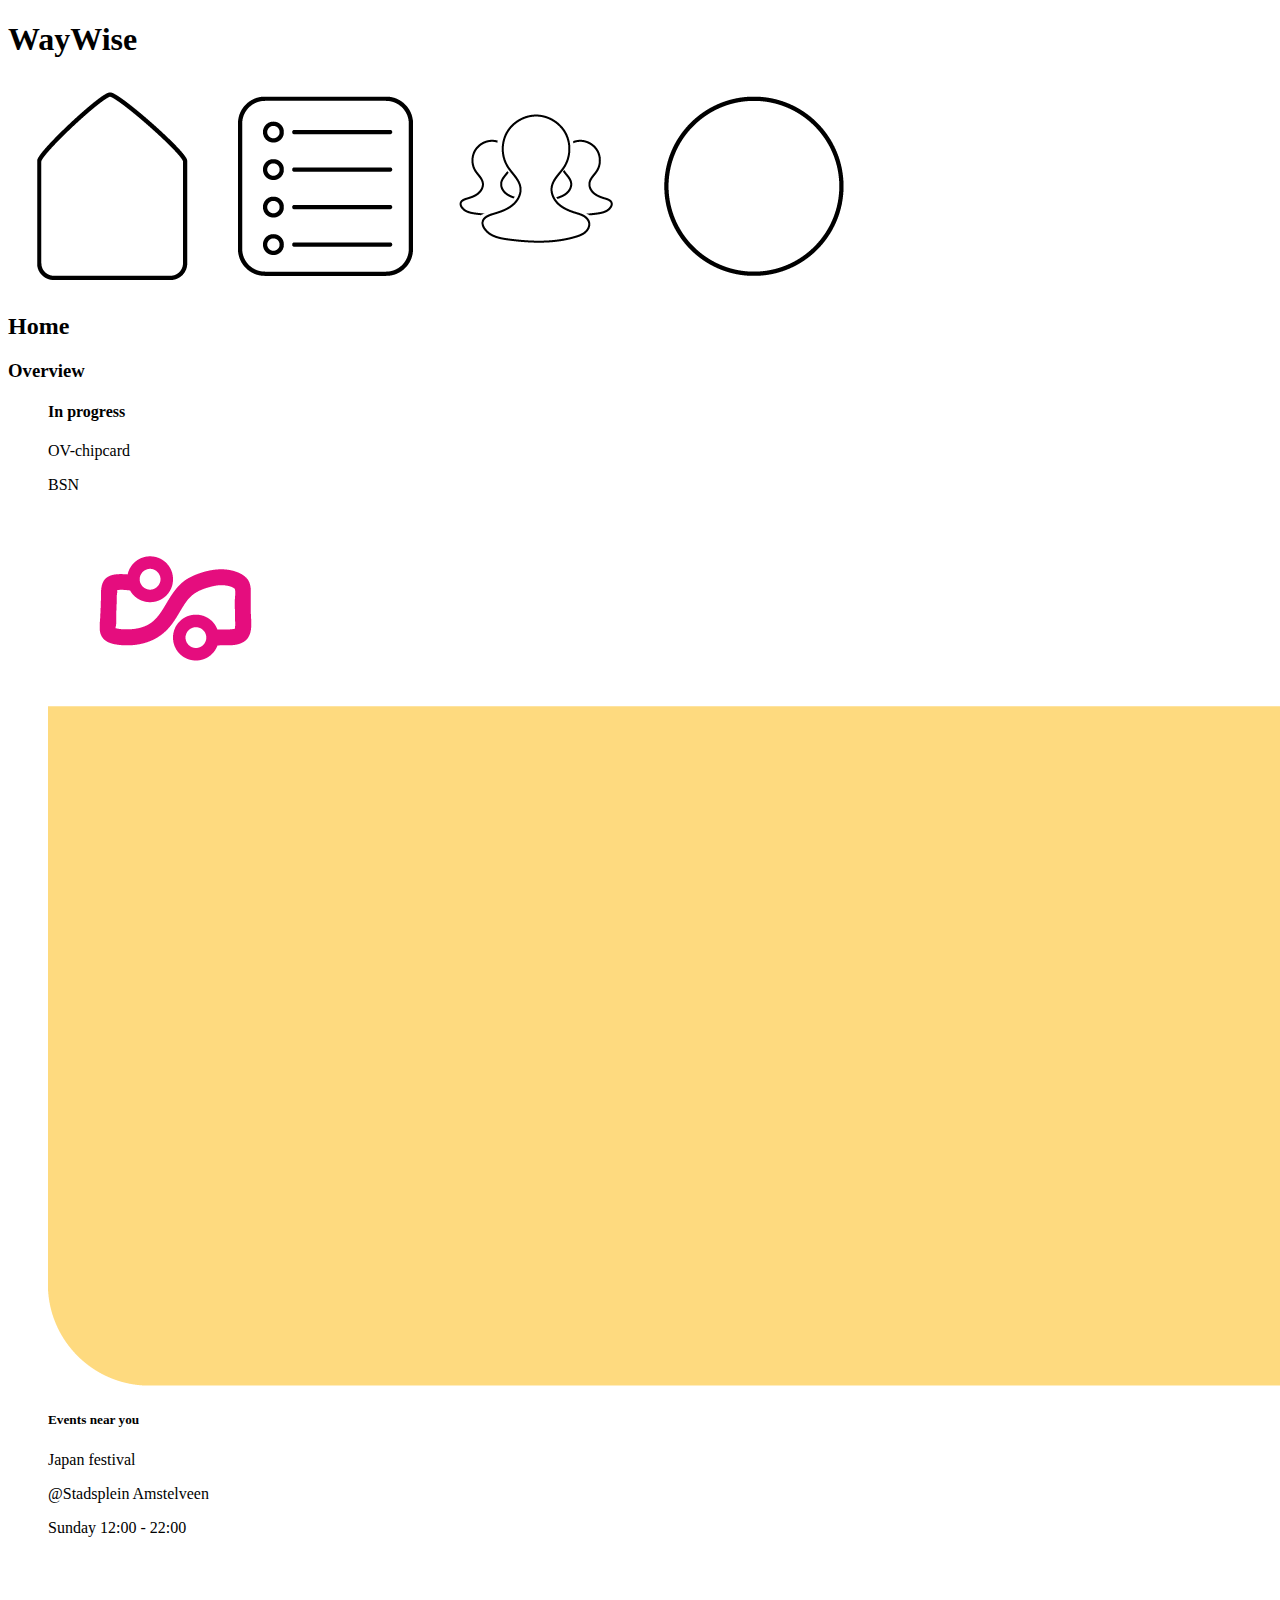
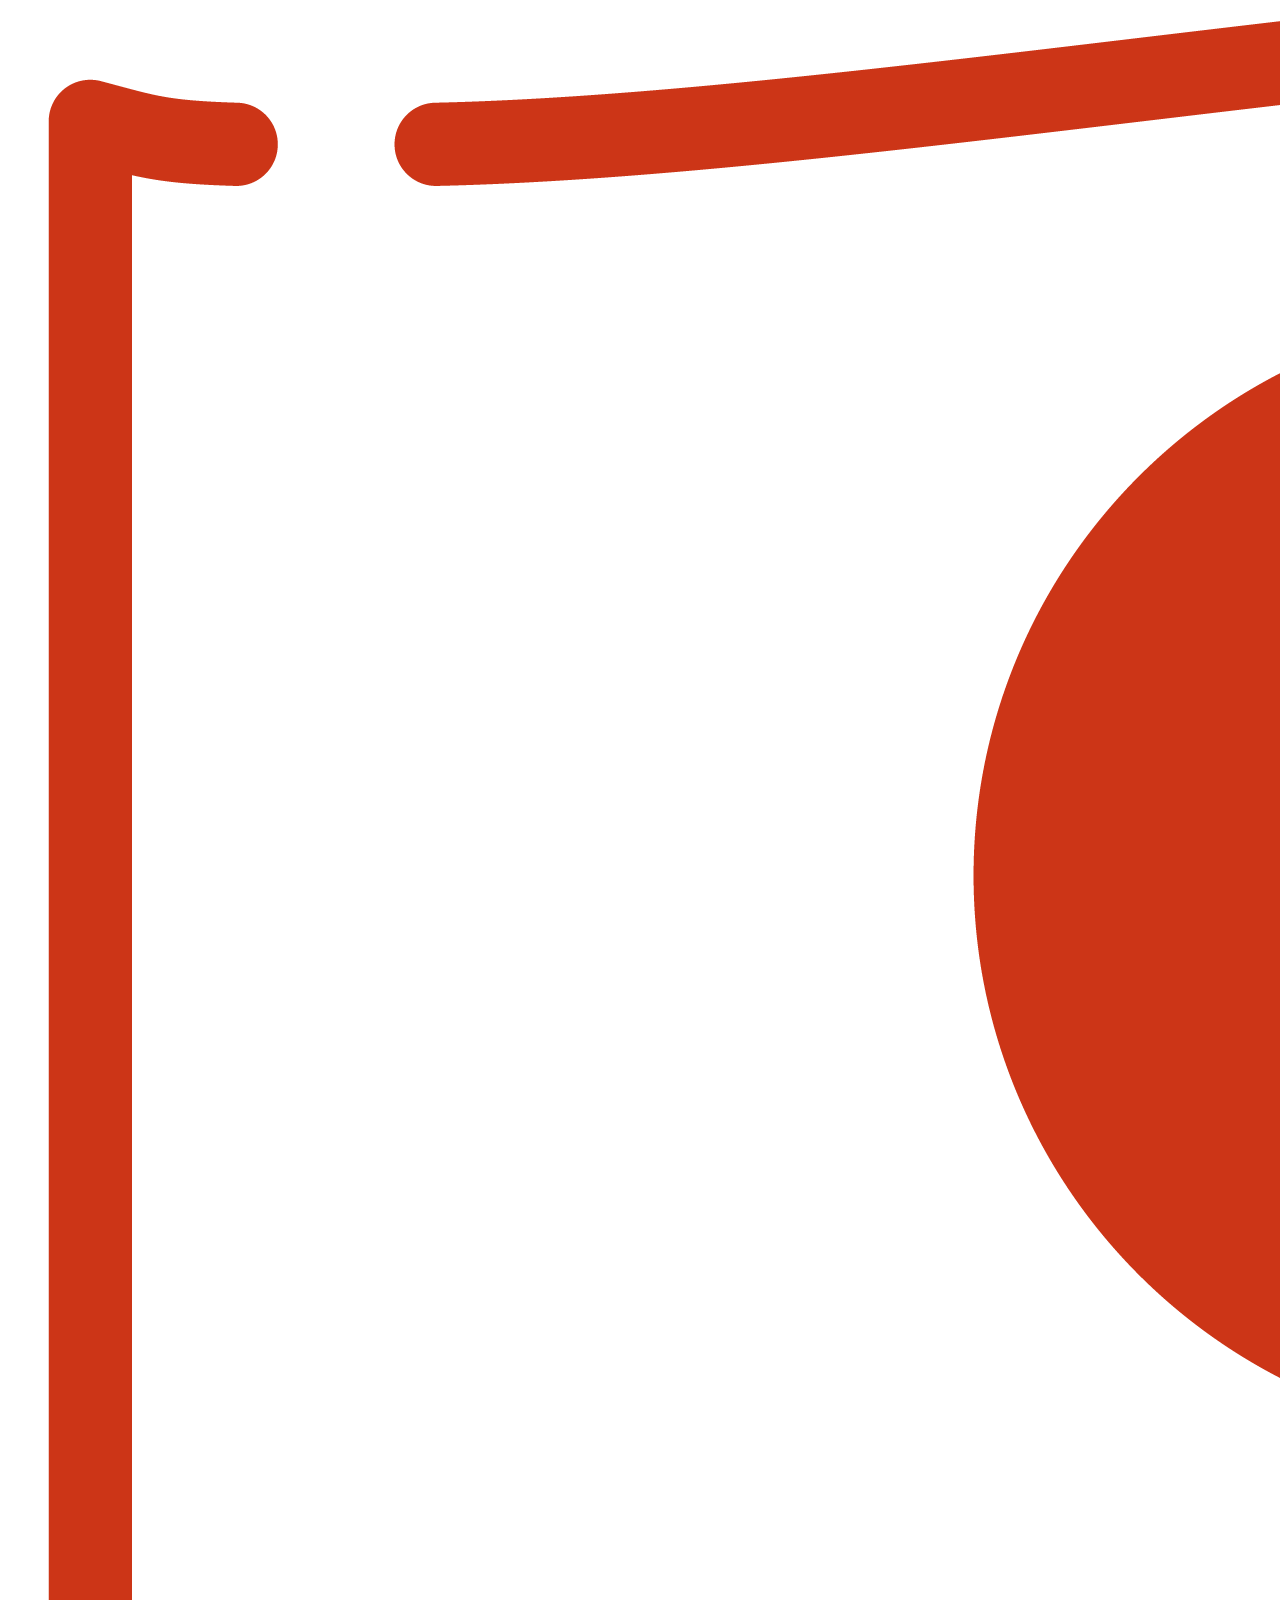
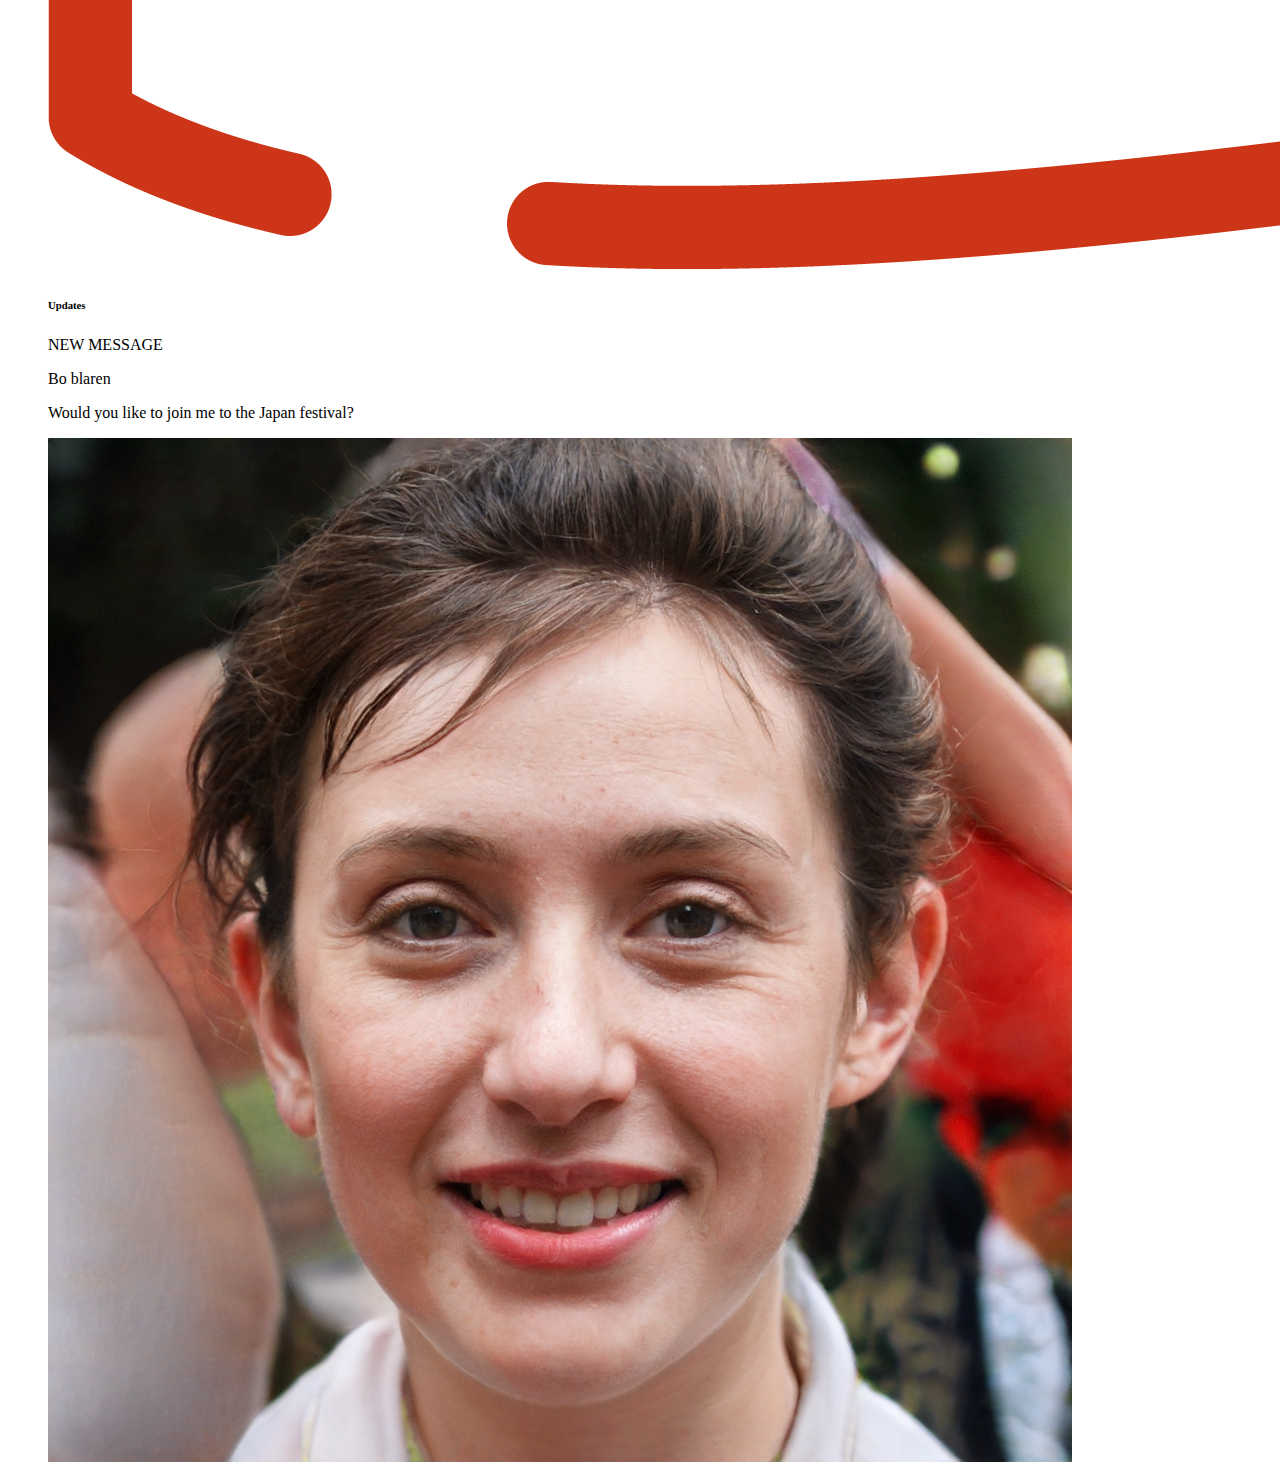
==== index.html @ 15b5cad3 "Initial commit" ====
<!DOCTYPE html>
<html lang="en">
<head>
    <meta charset="UTF-8">
    <meta name="viewport" content="width=device-width, initial-scale=1.0">
    <title>WayWise</title>
	<link rel="stylesheet" href="/styles.css">
</head>

<body>

  <header>
    <h1>WayWise</h1>
    <nav>
        <a href="/index.html"><img src="/img/home.png" alt="A house icon representing the home page"></a>
        <a href="/task-overview.html"><img src="/img/task-overview.png" alt="A tasklist icon representing the task page"></a>
        <a href="/community.html"><img src="/img/community.png" alt="3 persons representing the community page"></a>
        <a href="/profile.html"><img src="/img/profile.png" alt="A personal photograph of the user representing the profile page"></a>
    </nav>
  </header>

  <main>
    <h2>Home</h2>

    <section>
      <h3>Overview</h3>

        <figure>
          <section>
          <h4>In progress</h4>
          <p>OV-chipcard</p>
          <p>BSN</p>
          </section>
          <img src="/img/ov-chipkaart.png" alt="simplified illustration of an ov-card">
        </figure>

        <figure>
          <section>
            <h5>Events near you</h5>
            <p>Japan festival</p>
            <p>@Stadsplein Amstelveen</p>
            <p>Sunday 12:00 - 22:00</p>
          </section>
          <img src="/img/japan.png" alt="simplified illustration of the Japanese flag">
        </figure>

        <figure>
          <section>
          <h6>Updates</h6>
          <p>NEW MESSAGE</p>
          <P>Bo blaren</P>
          <p>Would you like to join me to the Japan festival?</p>
          </section>
          <img src="/img/person2.jpeg" alt="Profile image of user Bo Blaren">
        </figure>
    </section>
  </main>

  <footer>
  </footer>

</body>

</html>
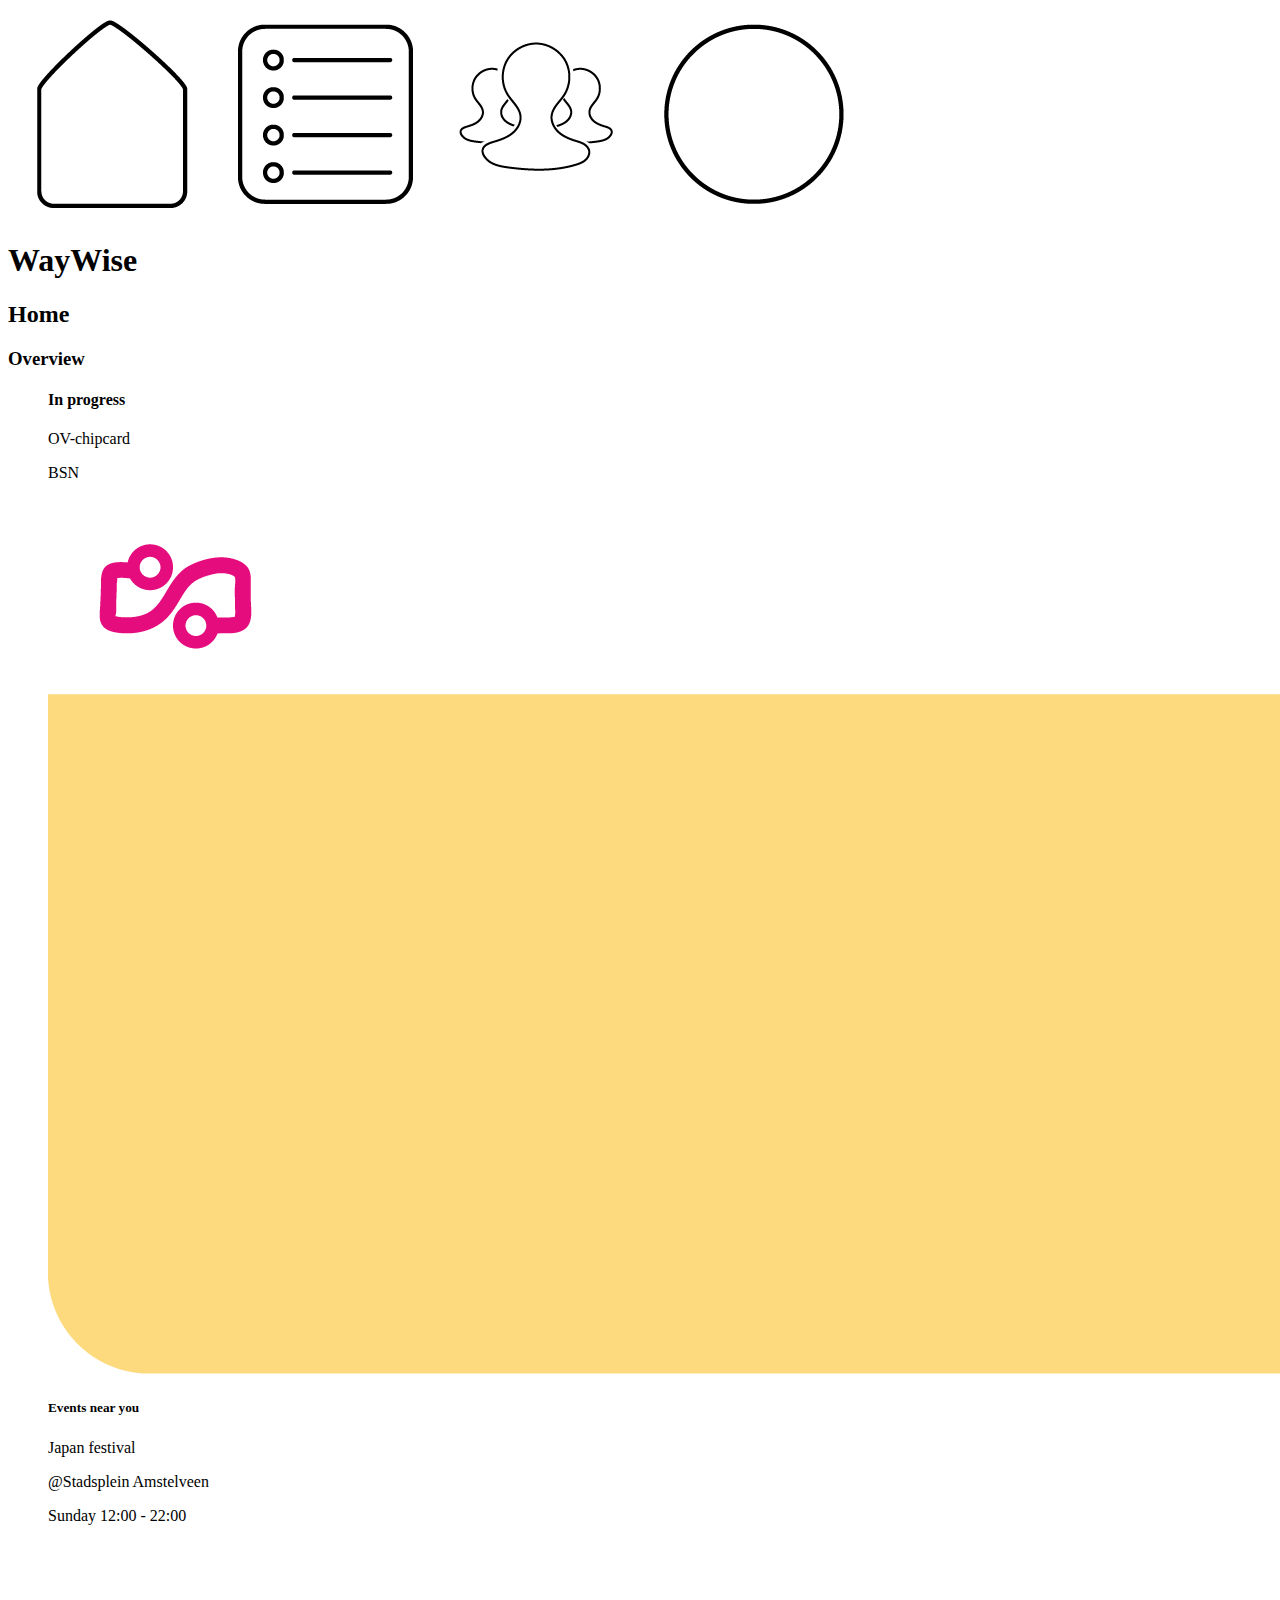
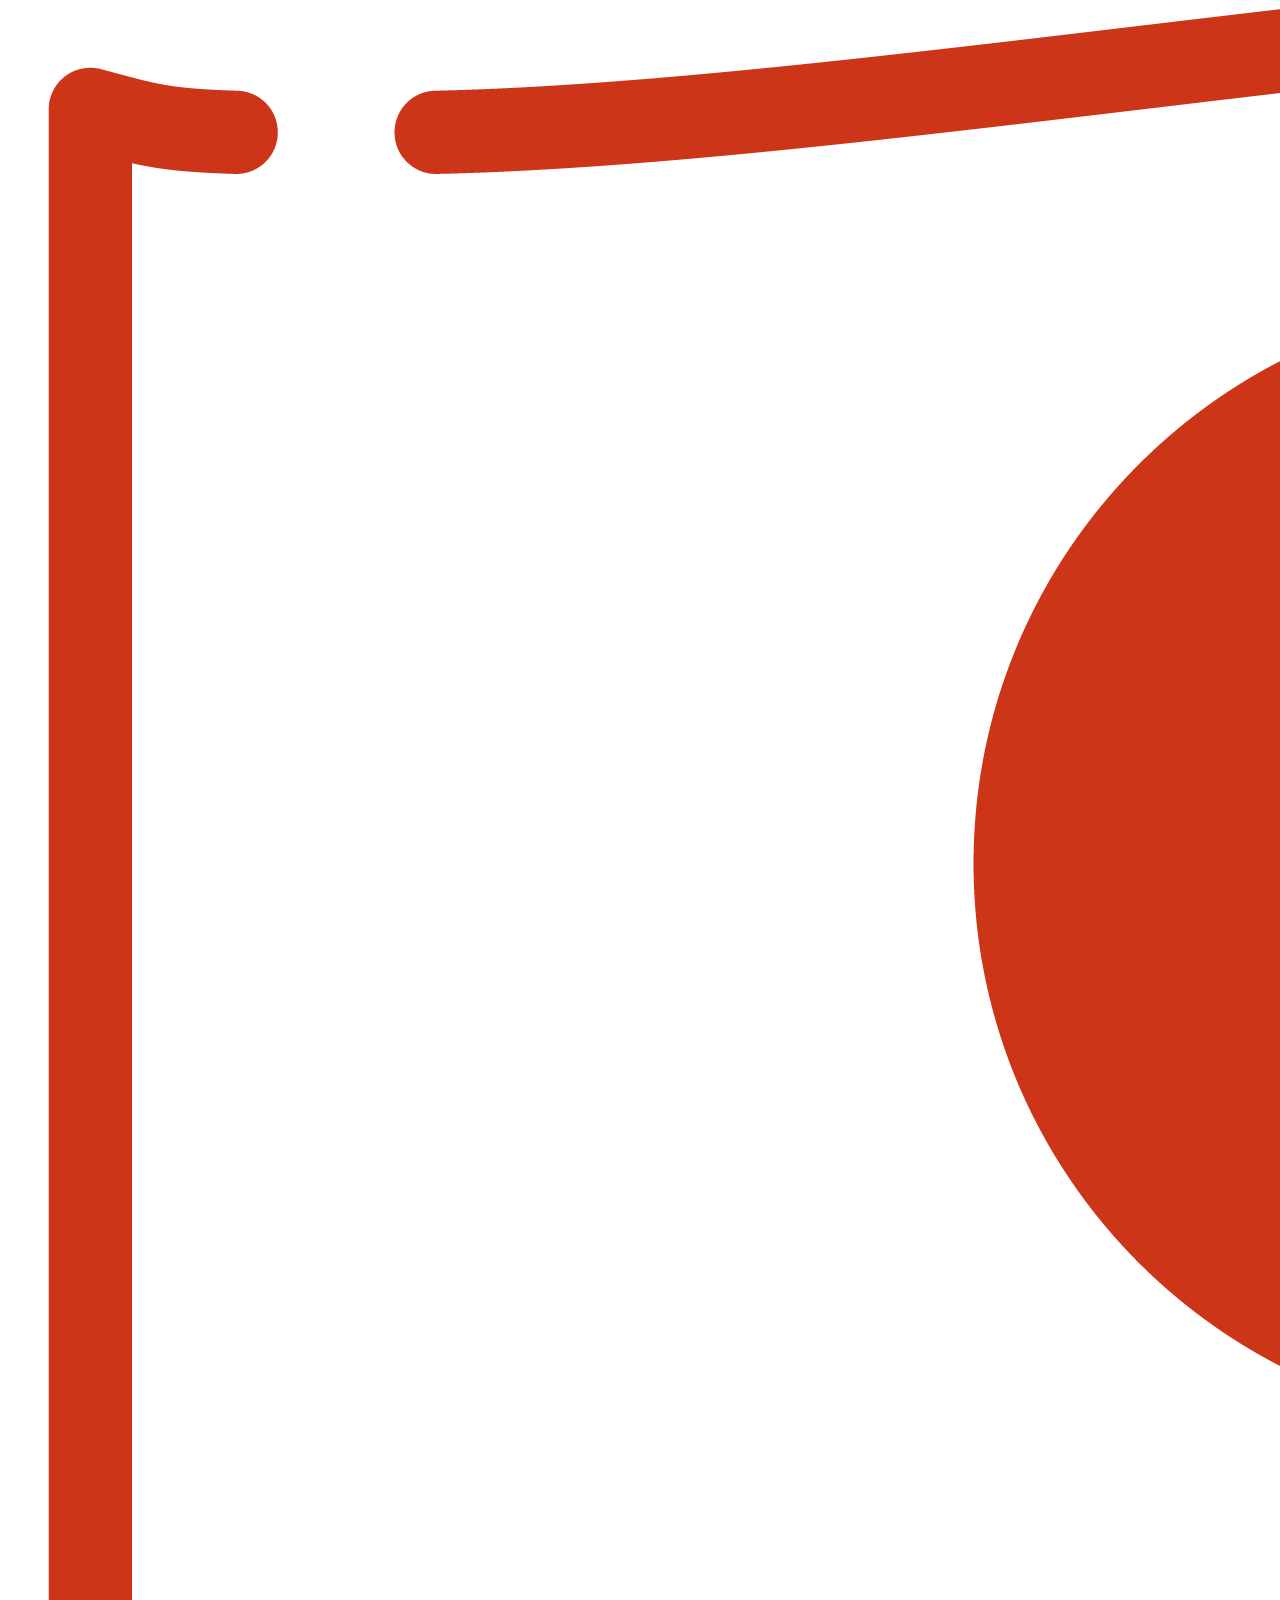
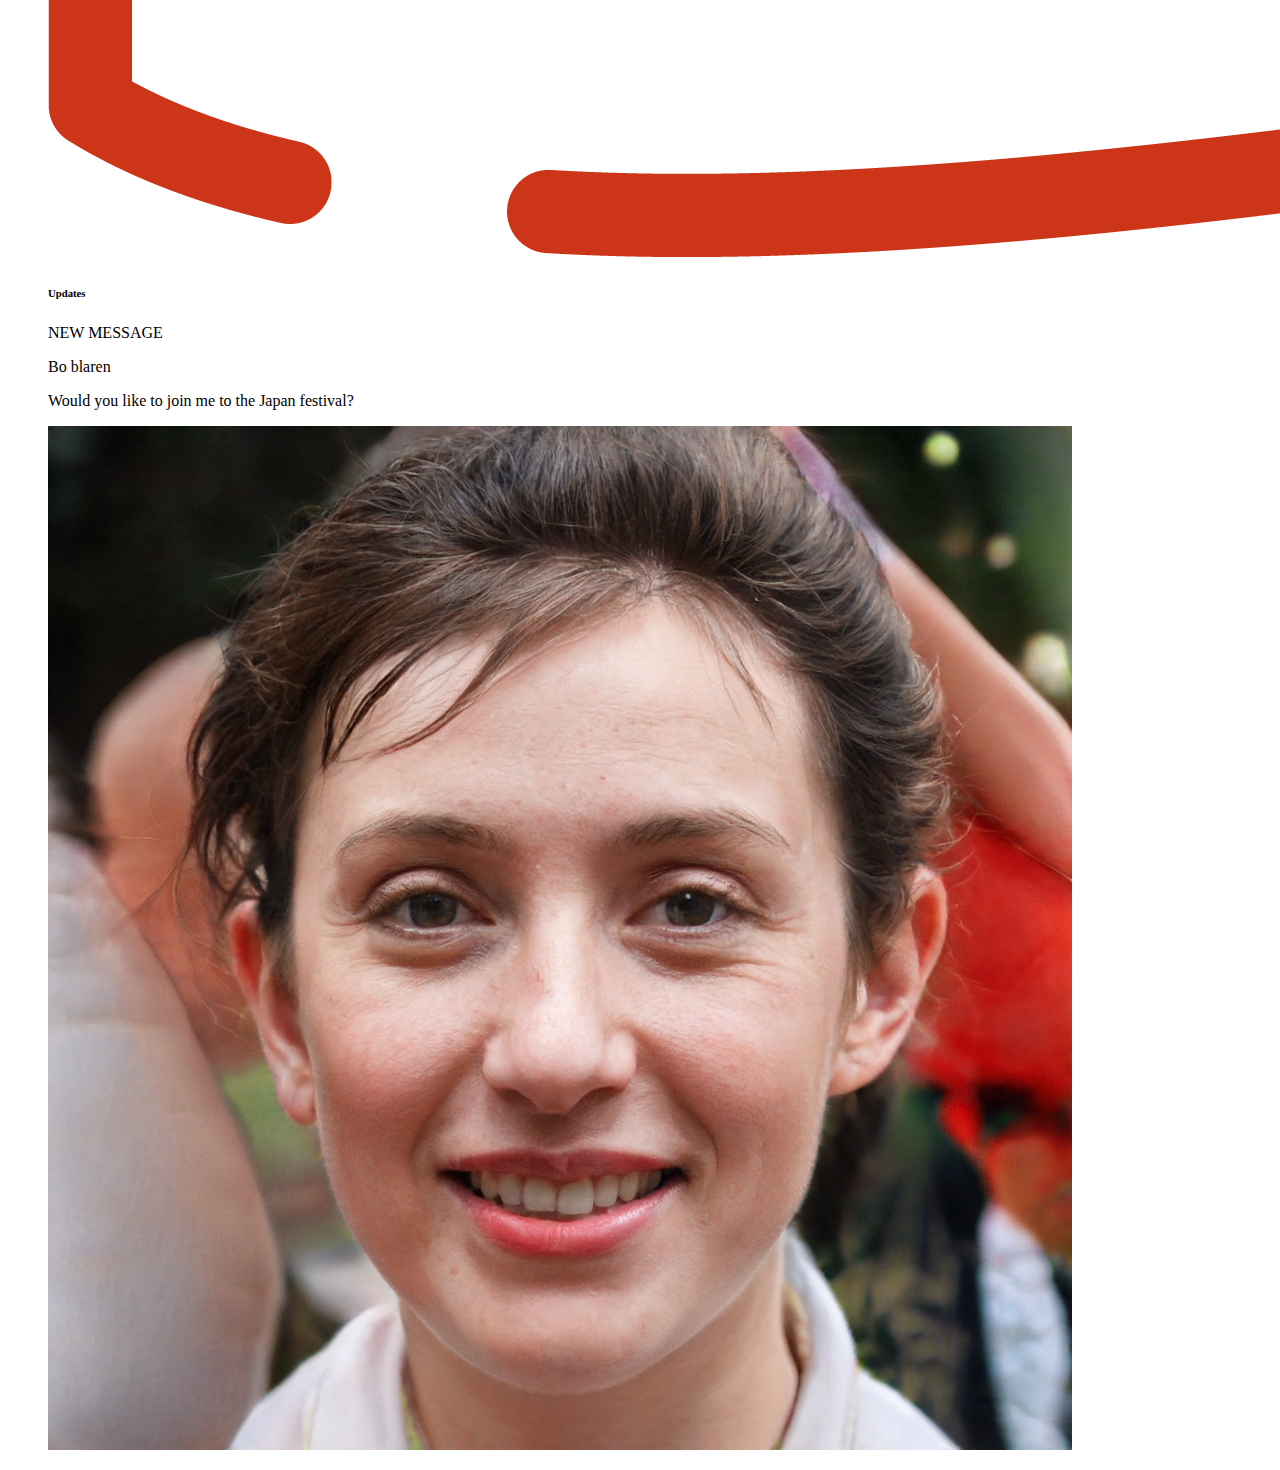
==== commit fee08fdb: "update" ====
--- a/index.html
+++ b/index.html
@@ -4,22 +4,22 @@
     <meta charset="UTF-8">
     <meta name="viewport" content="width=device-width, initial-scale=1.0">
     <title>WayWise</title>
-	<link rel="stylesheet" href="/styles.css">
+	<link rel="stylesheet" href="styles.css">
 </head>
 
 <body>
 
   <header>
-    <h1>WayWise</h1>
     <nav>
-        <a href="/index.html"><img src="/img/home.png" alt="A house icon representing the home page"></a>
-        <a href="/task-overview.html"><img src="/img/task-overview.png" alt="A tasklist icon representing the task page"></a>
-        <a href="/community.html"><img src="/img/community.png" alt="3 persons representing the community page"></a>
-        <a href="/profile.html"><img src="/img/profile.png" alt="A personal photograph of the user representing the profile page"></a>
+        <a href="index.html"><img src="img/home.png" alt="A house icon representing the home page"></a>
+        <a href="task-overview.html"><img src="img/task-overview.png" alt="A tasklist icon representing the task page"></a>
+        <a href="community.html"><img src="img/community.png" alt="3 persons representing the community page"></a>
+        <a href="profile.html"><img src="img/profile.png" alt="A personal photograph of the user representing the profile page"></a>
     </nav>
   </header>
 
   <main>
+     <h1>WayWise</h1>
     <h2>Home</h2>
 
     <section>
@@ -31,7 +31,7 @@
           <p>OV-chipcard</p>
           <p>BSN</p>
           </section>
-          <img src="/img/ov-chipkaart.png" alt="simplified illustration of an ov-card">
+          <img src="img/ov-chipkaart.png" alt="simplified illustration of an ov-card">
         </figure>
 
         <figure>
@@ -41,7 +41,7 @@
             <p>@Stadsplein Amstelveen</p>
             <p>Sunday 12:00 - 22:00</p>
           </section>
-          <img src="/img/japan.png" alt="simplified illustration of the Japanese flag">
+          <img src="img/japan.png" alt="simplified illustration of the Japanese flag">
         </figure>
 
         <figure>
@@ -51,7 +51,7 @@
           <P>Bo blaren</P>
           <p>Would you like to join me to the Japan festival?</p>
           </section>
-          <img src="/img/person2.jpeg" alt="Profile image of user Bo Blaren">
+          <img src="img/person2.jpeg" alt="Profile image of user Bo Blaren">
         </figure>
     </section>
   </main>
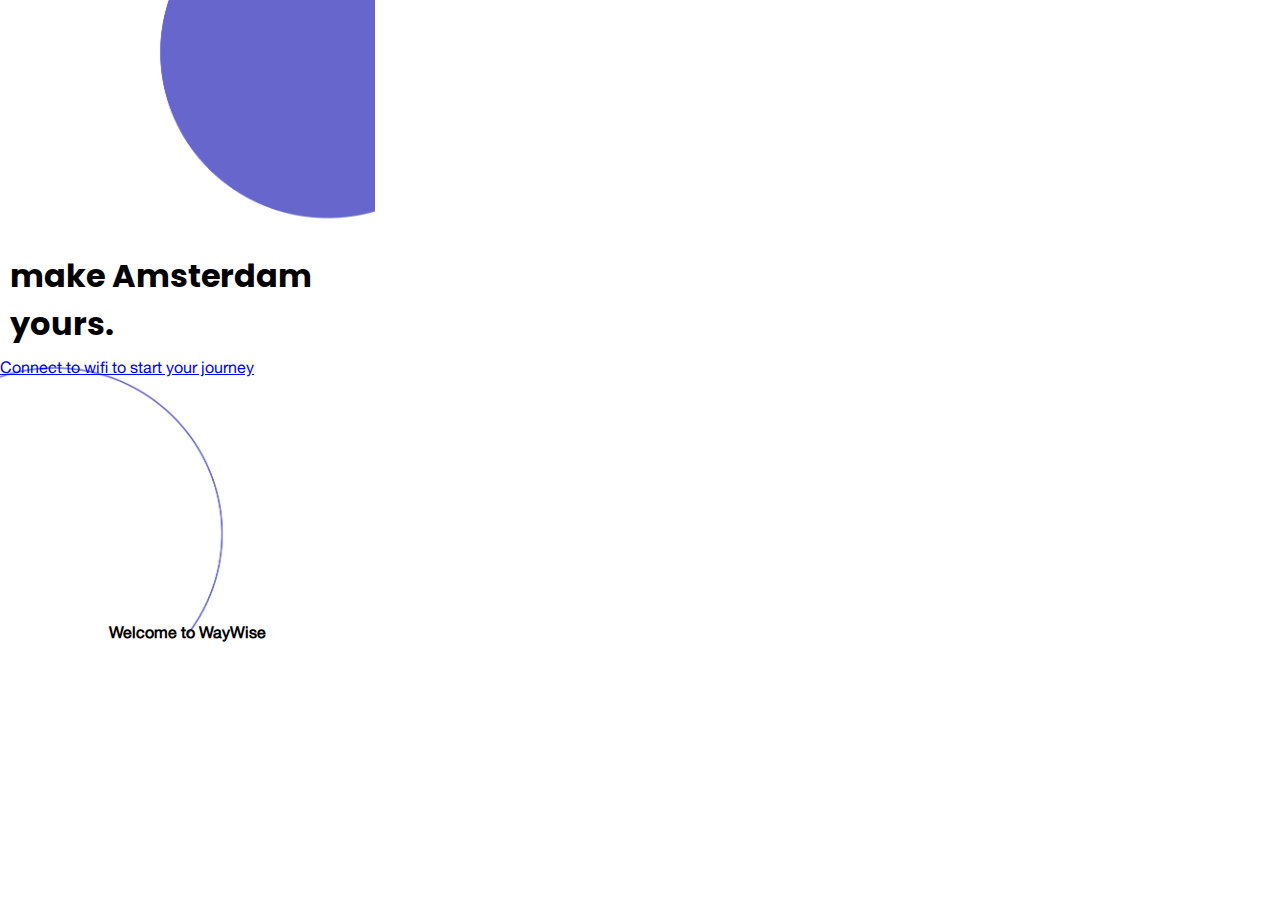
==== commit af306afb: "Uopdate" ====
--- a/index.html
+++ b/index.html
@@ -7,58 +7,19 @@
 	<link rel="stylesheet" href="styles.css">
 </head>
 
-<body>
+    <body>
+            
+        <header>
+            <H1>Welcome to WayWise</H1>
+        </header>
+       
+        <main>
+            <H2>make Amsterdam yours.</H2>
+            <a href="login.html"> Connect to wifi to start your journey</a>
+            <img id=background src="img/background.png" alt="abstract background image with circles">
+        </main>
+       
+        <footer></footer>
 
-  <header>
-    <nav>
-        <a href="index.html"><img src="img/home.png" alt="A house icon representing the home page"></a>
-        <a href="task-overview.html"><img src="img/task-overview.png" alt="A tasklist icon representing the task page"></a>
-        <a href="community.html"><img src="img/community.png" alt="3 persons representing the community page"></a>
-        <a href="profile.html"><img src="img/profile.png" alt="A personal photograph of the user representing the profile page"></a>
-    </nav>
-  </header>
-
-  <main>
-     <h1>WayWise</h1>
-    <h2>Home</h2>
-
-    <section>
-      <h3>Overview</h3>
-
-        <figure>
-          <section>
-          <h4>In progress</h4>
-          <p>OV-chipcard</p>
-          <p>BSN</p>
-          </section>
-          <img src="img/ov-chipkaart.png" alt="simplified illustration of an ov-card">
-        </figure>
-
-        <figure>
-          <section>
-            <h5>Events near you</h5>
-            <p>Japan festival</p>
-            <p>@Stadsplein Amstelveen</p>
-            <p>Sunday 12:00 - 22:00</p>
-          </section>
-          <img src="img/japan.png" alt="simplified illustration of the Japanese flag">
-        </figure>
-
-        <figure>
-          <section>
-          <h6>Updates</h6>
-          <p>NEW MESSAGE</p>
-          <P>Bo blaren</P>
-          <p>Would you like to join me to the Japan festival?</p>
-          </section>
-          <img src="img/person2.jpeg" alt="Profile image of user Bo Blaren">
-        </figure>
-    </section>
-  </main>
-
-  <footer>
-  </footer>
-
-</body>
-
+    </body>
 </html>--- a/styles.css
+++ b/styles.css
@@ -0,0 +1,335 @@
+/* Fonts */
+@import url('https://fonts.googleapis.com/css2?family=Poppins:ital,wght@0,400;0,700;1,400;1,700&display=swap');
+
+@font-face {
+    font-family: 'Helvetica Neue';
+    src: url('/fonts/HelveticaNeue.otf');
+    font-style: normal;
+}
+
+@font-face {
+    font-family: 'Poppins';
+    src: url('/fonts/Poppins-Regular.ttf');
+    font-style: normal;
+}
+
+/* CSS reset */
+*, html {
+	padding: 0px;
+	margin: 0px;
+	max-width: 375px;
+	max-height: 661px;
+}
+
+ /* Centrale opmaak */
+
+body {
+	font-family: 'Helvetica Neue', sans-serif, Arial;	
+	font-size: 1.0em;              
+    width:  375px;
+	height: 661px;
+
+	display: flex;
+	flex-direction: column-reverse;
+	justify-content: space-between;
+	align-items: stretch;
+}
+
+header {
+	display: flex;
+	flex-direction: column;
+	justify-content: flex-end;
+	align-content: flex-end;
+}
+
+main {
+	display: flex;
+	flex-direction: column;
+	justify-content: center;
+	align-content: space-between;
+
+}
+
+h1 {
+	font-family: 'Helvetica Neue', Arial;   
+	font-size: 1em;
+	color: black;
+	font-weight: 700; /* bold */
+	margin-bottom: 0.3em;
+	padding: 15px;
+	align-self: center;
+}
+
+h2 {
+	font-family:'Poppins', Helvetica, Arial;
+	font-weight: 700;
+	color: black;
+	font-size: 2em;
+	padding: 20px;
+	padding-left: 10px;
+	padding-bottom: 10px;
+	text-align: left !important;
+	margin-top: 0px !important;
+
+}
+
+h3 {
+	font-family:'Poppins', Helvetica, Arial;
+	font-weight: 500;
+	color: white;
+	border:rgb(112, 112, 228) 8px solid;
+	background-color: rgb(112, 112, 228);
+	width: 375px;
+	padding-left: 5px;
+	position: fixed;
+
+}
+
+h4, h5, h6 {
+	font-family:'Poppins', Helvetica, Arial;	font-size: 1.5em;
+	font-weight: 700; /* bold */
+	color: black;
+	font-size: 1.2em;
+}
+
+p {
+	margin-bottom: 0.5em;
+}
+
+img {
+	width: 12%;
+}
+
+nav > a {
+	text-decoration: none;
+}
+
+/* For main sections to fix overflow scroll h3 (home, community) */
+section:has(h3) {
+	overflow: scroll;
+  }
+
+  section figure:first-of-type {
+	margin-top: 60px;
+  }
+
+/* For main sections to fix overflow scroll h3 (profile) */
+
+h3 + img {
+	margin-top: 40px;
+}
+
+/* nav */
+
+header nav {
+	background-color: white;
+	padding: 5px;
+	box-shadow: 2px 1px 4px  #000000;
+	pointer-events: auto;
+
+	display: flex;
+	justify-content: space-between;
+}
+
+header nav img {
+	height: 6vh;
+	width: 6vh;
+}
+
+/* CONNECT TO WIFI - met login.html elementen */
+
+#background {
+z-index: -100;
+background-color: #000000;
+background-position: center;
+position: absolute;
+height: 100vh;
+width: 100vw;
+}
+
+/* .excusethisclass 
+{
+	position: absolute;
+	padding-bottom: 570px;
+	z-index: -1;
+} */
+
+button {
+	border-style: none;
+	background-color: black;
+	color: white;
+	font-size: 1em;
+	font-family: 'Helvetica Neue', sans-serif, Arial;
+	width: 300px;
+	height: 46px;
+	border-radius: 25px;
+	box-shadow: 1px 0px 1px #000000;
+}
+
+/* header > h1  + main > h2 + a {
+	margin-left: auto;
+    margin-right: auto;
+}
+
+header + main > h2 {
+	text-align: center !important;
+	margin-top: 160px !important;
+	padding-bottom: 30px !important;
+} */
+
+/* SIGN UP */
+
+nav > a > button {
+	display: block;
+	margin-left: auto;
+    margin-right: auto;
+	width: 200px;
+}
+
+
+/* HOME */
+
+main > section {
+	/* border: solid green 5px; */
+	height: 430px;
+}
+	/* Cards */
+section:nth-child(2) {
+	padding-bottom: 10%;
+}
+
+h3 + figure, figure + figure {
+	box-shadow: 2px 2px 4px #000000;
+	margin: 5%;
+	padding: 1%;
+
+	display: flex;
+	justify-content: space-between;
+	align-items: center;
+}
+
+figure section {
+	margin: 0;
+}
+
+section img {
+ padding-right: 10px;
+}
+
+figure section p {
+	font-size: 0.9em;
+}
+
+/* TASK OVERVIEW */
+
+h3~h4, h4~h5 {
+padding-left: 10px; 
+}
+
+ol > li, h4~h5 {
+	display: flex;
+	align-items: center;
+  }
+  
+  ol > li > label {
+	flex-grow: 1;
+	padding: 10px;
+  }
+  
+  ol > li > a, h4~h5 > a  {
+	margin-left: auto;
+  }
+
+  ol img {
+	height: 20px;
+	width: 17px;
+  }
+
+  h4~h5 img {
+	height: 30px;
+	width: 30px;
+	padding: 0px;
+  }
+  
+  /* to fix overflow scroll */
+section > h3 + h4{
+	margin-top: 60px;
+}
+
+h4 + ol, ol + h5 {
+	margin-top: 10px;
+}
+
+  /* COMMUNITY */
+
+  figure:has(article) {
+	border-bottom: 0.5px solid black;
+	display: flex;
+	box-shadow: none;
+
+	display: flex;
+	justify-content: space-between;
+	align-items: flex-start;
+	align-content: flex-start;
+  }
+
+ article:has(h4) {
+	width: 50%;
+	display: flex;
+  	flex-direction: column;
+	align-items: flex-start;
+	align-content: flex-start;
+  }
+
+figure > figcaption > a {
+	color: grey;
+	font-size: 0.7em;
+	font-family: 'Helvetica Neue', sans-serif, Arial;
+  }
+
+
+figure > figure {
+	display: flex;
+	box-shadow: none;
+	margin-top: 0px !important;
+
+
+	display: flex;
+	flex-direction: column;
+	align-items: flex-end;
+  }
+
+  figure > figure >img {
+	height: 70px;
+	width: 100px;
+	}
+
+
+  /* PROFILE */
+
+  section nav {
+	display: flex;
+	flex-direction: column;
+	justify-content: space-around;
+	align-items: center;
+	align-content: center;
+  }
+
+  section nav a {
+	text-decoration: none;
+	font-family: 'Helvetica Neue', sans-serif, Arial;
+	color: black;
+	font-size: 1.2em;
+	font-weight: 1000; 
+	padding: 10px;
+  }
+	h3+img {
+		display: block;
+		margin-left: auto;
+		margin-right: auto;
+		width: 50%;		
+		height: 100px;
+		width: 100px;
+		padding: 30px;
+		border-radius: 100%;
+	}
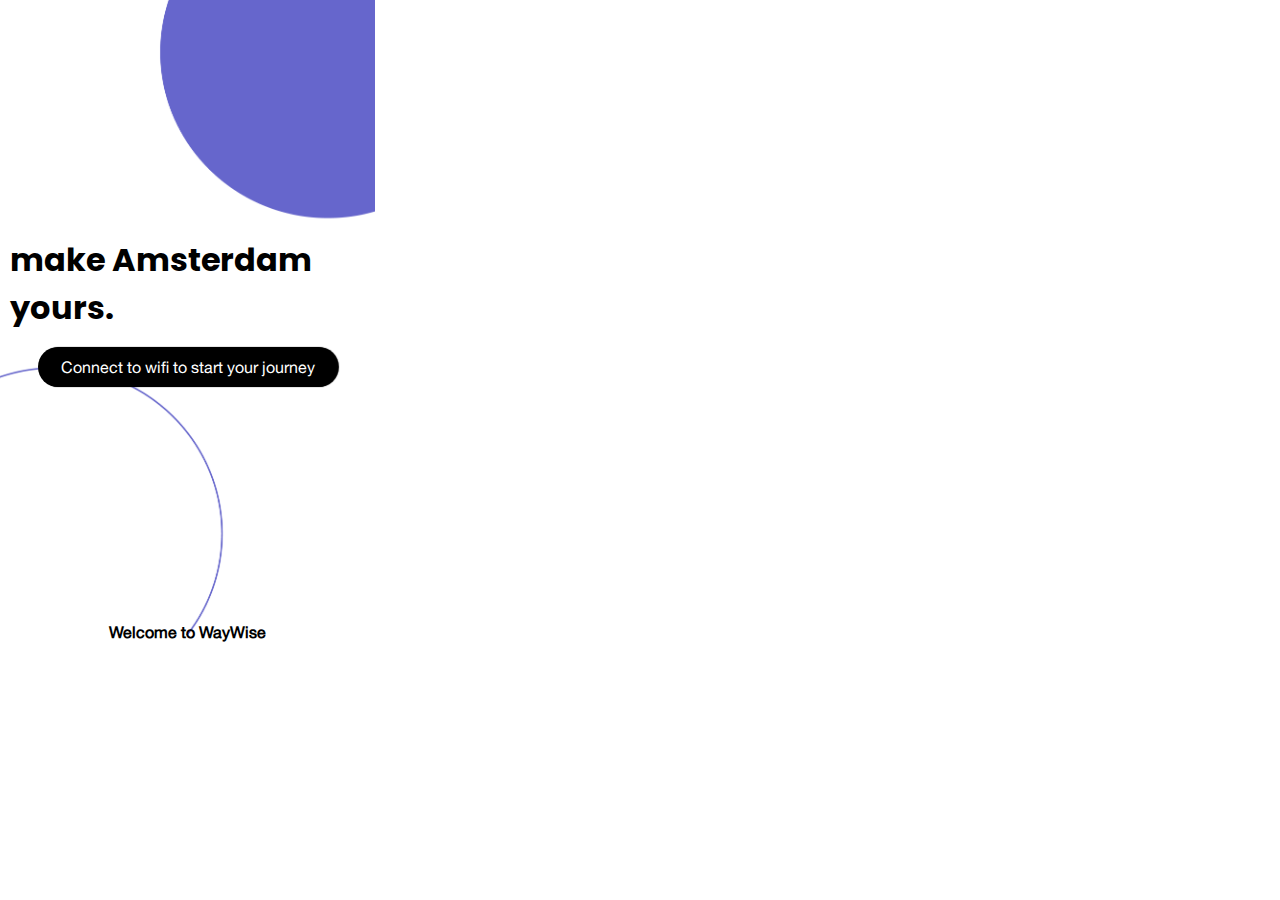
==== commit e9cc05b7: "update" ====
--- a/index.html
+++ b/index.html
@@ -13,8 +13,8 @@
             <H1>Welcome to WayWise</H1>
         </header>
        
-        <main>
-            <H2>make Amsterdam yours.</H2>
+        <main class="centerindividual">
+            <H2> make Amsterdam yours.</H2>
             <a href="login.html"> Connect to wifi to start your journey</a>
             <img id=background src="img/background.png" alt="abstract background image with circles">
         </main>
--- a/styles.css
+++ b/styles.css
@@ -105,18 +105,21 @@
 }
 
 /* For main sections to fix overflow scroll h3 (home, community) */
-section:has(h3) {
+h2 + section {
 	overflow: scroll;
   }
 
-  section figure:first-of-type {
+section figure {
+	margin-top: 20px;
+  }
+
+section > h3 + a > figure {
 	margin-top: 60px;
-  }
-
+}
 /* For main sections to fix overflow scroll h3 (profile) */
 
 h3 + img {
-	margin-top: 40px;
+	margin-top: 100px;
 }
 
 /* nav */
@@ -147,25 +150,31 @@
 width: 100vw;
 }
 
-/* .excusethisclass 
-{
-	position: absolute;
-	padding-bottom: 570px;
-	z-index: -1;
-} */
-
-button {
-	border-style: none;
-	background-color: black;
-	color: white;
-	font-size: 1em;
-	font-family: 'Helvetica Neue', sans-serif, Arial;
+main > h2 + a {
+    background-color: black;
+    color: white;
+    font-size: 1em;
+    font-family: 'Helvetica Neue', sans-serif, Arial;
+    border-radius: 25px;
+    box-shadow: 1px 0px 1px #000000;
+	height: 40px;
 	width: 300px;
-	height: 46px;
-	border-radius: 25px;
-	box-shadow: 1px 0px 1px #000000;
-}
-
+	margin: 5px;
+    text-align: center;
+    text-decoration: none;
+
+	display: flex;
+	flex-direction: column;
+	justify-content: space-around;
+}
+
+.centerindividual {
+	display: flex;
+	flex-direction: column;
+	justify-content: center;
+	align-items: center;
+
+}
 /* header > h1  + main > h2 + a {
 	margin-left: auto;
     margin-right: auto;
@@ -179,13 +188,42 @@
 
 /* SIGN UP */
 
-nav > a > button {
-	display: block;
-	margin-left: auto;
-    margin-right: auto;
+main:has(p+nav+img) {
+	text-align: center;
+}
+
+main > p + nav {
+	margin-top: 10px;
+}
+
+nav > p {
+	margin-top: 8px;
+}
+
+main > p + nav > a {
+    background-color: black;
+    color: white;
+    font-size: 1em;
+    font-family: 'Helvetica Neue', sans-serif, Arial;
+    border-radius: 25px;
+    box-shadow: 1px 0px 1px #000000;
+	height: 40px;
 	width: 200px;
-}
-
+	margin: 5px;
+    text-align: center;
+    text-decoration: none;
+
+	display: flex;
+	flex-direction: column;
+	justify-content: space-around;
+}
+
+nav:has(p) {
+	display: flex;
+	flex-direction: column;
+	justify-content: space-around;
+	align-items: center;
+}
 
 /* HOME */
 
@@ -195,10 +233,15 @@
 }
 	/* Cards */
 section:nth-child(2) {
-	padding-bottom: 10%;
-}
-
-h3 + figure, figure + figure {
+	padding-bottom: 5%;
+}
+
+section > h3 + a, a + a {
+	text-decoration: none;
+	color: black;
+	font-size: 0.9em;
+}
+a > figure {
 	box-shadow: 2px 2px 4px #000000;
 	margin: 5%;
 	padding: 1%;
@@ -208,16 +251,13 @@
 	align-items: center;
 }
 
-figure section {
+a > figure section {
 	margin: 0;
 }
 
-section img {
+a > figure > section + img {
  padding-right: 10px;
-}
-
-figure section p {
-	font-size: 0.9em;
+ width: 60px;
 }
 
 /* TASK OVERVIEW */
@@ -235,7 +275,18 @@
 	flex-grow: 1;
 	padding: 10px;
   }
+
+  ol > li > label > a {
+	color: black;
+ 	text-decoration: none;
+}
   
+ol > li > label:hover {
+	color: black;
+ 	text-decoration: none;
+	border: 5px white solid;
+}
+
   ol > li > a, h4~h5 > a  {
 	margin-left: auto;
   }
@@ -250,7 +301,63 @@
 	width: 30px;
 	padding: 0px;
   }
+
+  body > a {
+	width: 100vw;
+	height: 100vh;
+	position: fixed;
+	z-index: 50;
+  }
+
+  /* Task pop-up cards */
+
+  ol > li > article {
+	width: 300px;
+	background: white;
+	margin-top: 100px;
+	margin-left: 40px;
+	position: fixed;
+	box-shadow: 1px 3px 4px  #000000;
+	z-index: 100;
+  }
   
+  ol > li > article > :first-child {
+	font-family:'Poppins', Helvetica, Arial;
+	font-weight: 500;
+	color: white;
+	border:rgb(112, 112, 228) 8px solid;
+	background-color: rgb(112, 112, 228);
+	padding-left: 5px;
+  }
+
+  ol > li > article p:nth-of-type(2),
+  ol > li > article p:nth-of-type(3),
+  ol > li > article p:nth-of-type(4),
+  ol > li > article > ol {
+	padding-left: 10px;
+	padding-right: 10px;
+}
+
+ol > li > article p:nth-of-type(3) {
+	margin-bottom: 20px;
+}
+
+ol > li > article > ol > li {
+	margin-bottom: 10px;
+}
+
+article p:nth-of-type(2), article p:nth-of-type(4) {
+font-family:'Poppins', Helvetica, Arial;	
+font-size: 1.5em;
+font-weight: 700; /* bold */
+color: black;
+font-size: 1.2em;
+}
+
+h4 + ol > li > label :hover {
+	border: 5px solid white;
+}
+
   /* to fix overflow scroll */
 section > h3 + h4{
 	margin-top: 60px;
@@ -261,47 +368,63 @@
 }
 
   /* COMMUNITY */
-
-  figure:has(article) {
+section > h3 + figure {
+	margin-top: 60px !important;
+}
+
+    h1 + h2 + section > h3 + figure, figure + figure{
+	margin: 5%;
 	border-bottom: 0.5px solid black;
-	display: flex;
-	box-shadow: none;
 
 	display: flex;
 	justify-content: space-between;
+	align-items: center;
+	align-content: center;
+  }
+
+  h1 + h2 + section > h3 + figure > figcaption, figure + figure > figcaption {
+	display: flex;
+	flex-direction: column;
+	justify-content: center;
 	align-items: flex-start;
-	align-content: flex-start;
-  }
-
- article:has(h4) {
-	width: 50%;
-	display: flex;
-  	flex-direction: column;
-	align-items: flex-start;
-	align-content: flex-start;
-  }
-
-figure > figcaption > a {
+  }
+
+  figcaption p:first-of-type{
+	font-family:'Poppins', Helvetica, Arial;	
+	font-size: 1.5em;
+	font-weight: 700; /* bold */
+	color: black;
+	font-size: 0.8em;
+  }
+
+
+  figure > figure {
+	display: flex;
+	flex-direction: column;
+	justify-content: center;
+	align-items: center;
+	margin: 0px;
+  }
+
+
+  figure > figure > img + a {
 	color: grey;
 	font-size: 0.7em;
 	font-family: 'Helvetica Neue', sans-serif, Arial;
-  }
-
-
-figure > figure {
-	display: flex;
-	box-shadow: none;
-	margin-top: 0px !important;
-
-
-	display: flex;
-	flex-direction: column;
-	align-items: flex-end;
-  }
+	padding: 5px;
+	}
 
   figure > figure >img {
 	height: 70px;
 	width: 100px;
+	}
+
+	figure > figcaption :nth-child(2) {
+		font-size: 0.8em;
+		}
+
+	figure > figcaption :nth-child(3) {
+				font-size: 0.8em;
 	}
 
 
